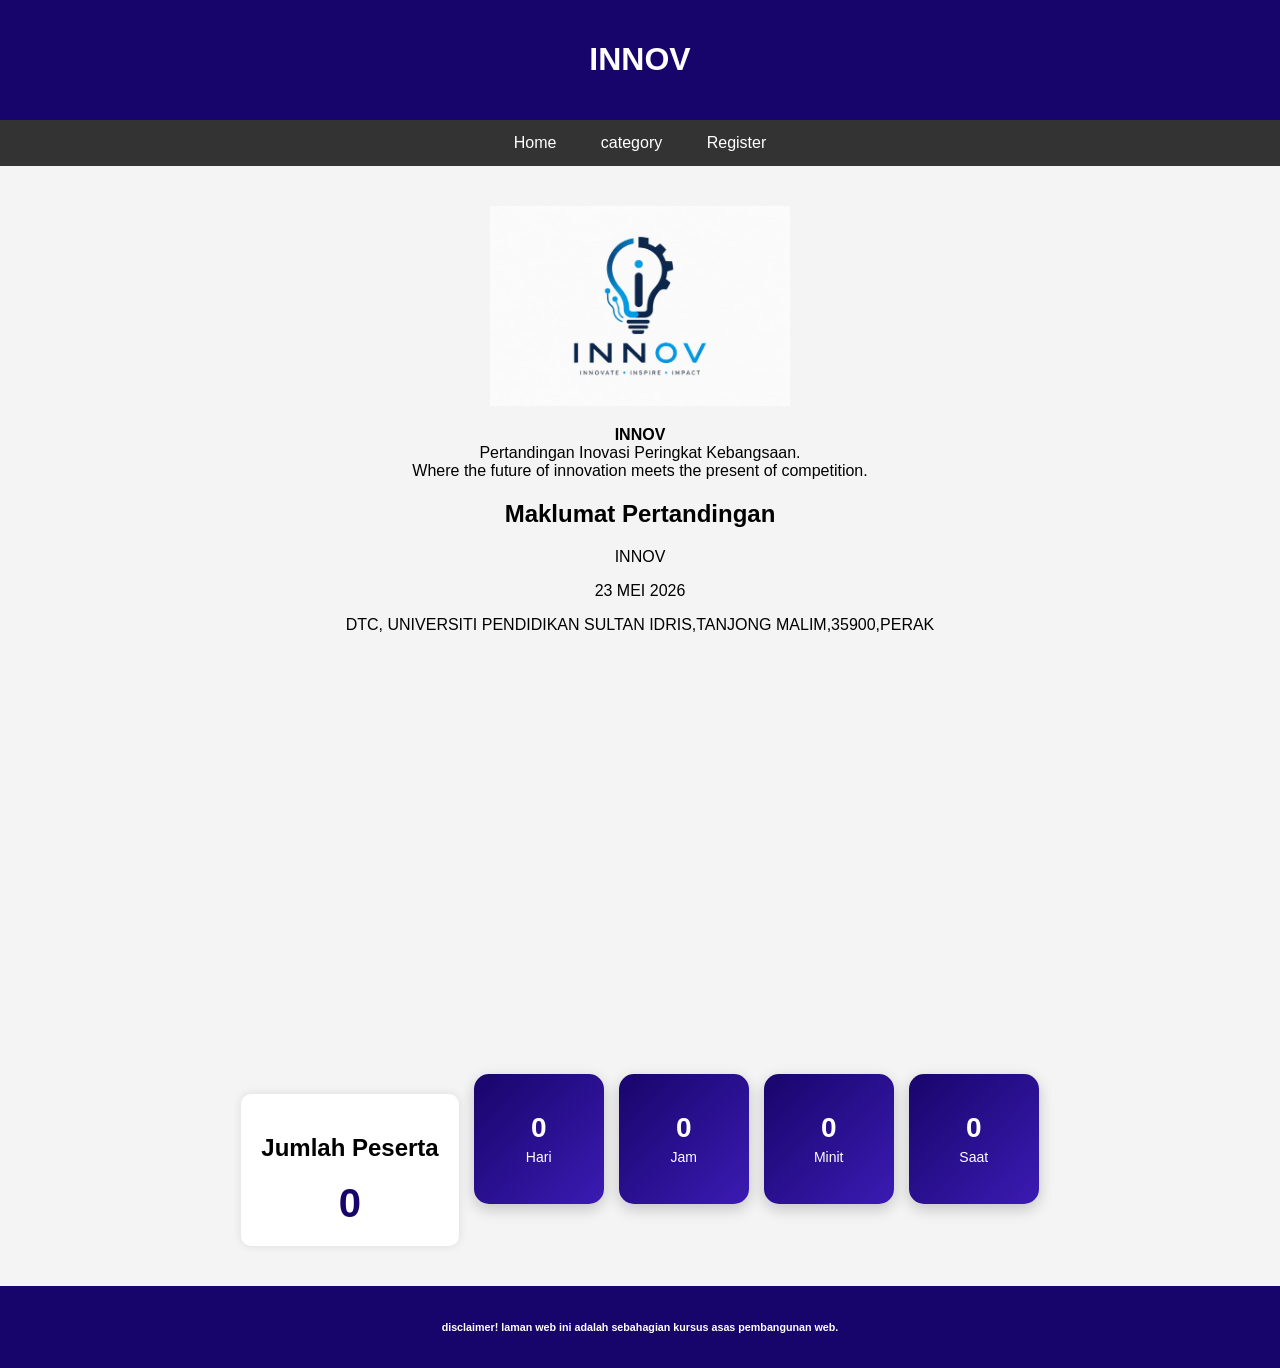
==== index.html @ 00538a69 "Add files via upload" ====
<!DOCTYPE html>
<html lang="en">
<head >
    <meta charset="UTF-8">
    <meta name="viewport" content="width=device-width, initial-scale=1.0">
    <title>Pertandingan Inovasi Peringkat Kebangsaan.</title>
    <link rel="stylesheet" href="style.css">
</head>
<body>
    <div class="header">
        <header>
            <h1>INNOV</h1>
        </header>
    </div>
    <div class="navbar">
        <nav>
            <a href="index.html" title="Home">Home</a>
            <a href="category.html" title="Category">category</a>
            <a href="register.html" title="Register">Register</a>
        </nav>
    </div>
    <div class="main">
        <main>
            <img class="logo-home" src="home-image.jpeg" alt="Logo INNOV">
            <p><strong>INNOV</strong><br>Pertandingan Inovasi Peringkat Kebangsaan.<br>Where the future of innovation meets the present of competition.</p>
            <h2>Maklumat Pertandingan</h2>
            <p>INNOV</p>
            <p>23 MEI 2026</p>
            <p>DTC, UNIVERSITI PENDIDIKAN SULTAN IDRIS,TANJONG MALIM,35900,PERAK</p>
            <iframe src="https://www.google.com/maps/embed?pb=!1m14!1m12!1m3!1d3863.898800708051!2d101.52387755050157!3d3.683491189850044!2m3!1f0!2f0!3f0!3m2!1i1024!2i768!4f13.1!5e0!3m2!1sms!2smy!4v1777476556154!5m2!1sms!2smy" ></iframe>
            <div class="countdown">
        <div class="participant-counter">
            <h2>Jumlah Peserta</h2>
            <span id="participantCount">0</span>
        </div>
        <div class="box">
            <span id="days">0</span>
            <small>Hari</small>
        </div>

        <div class="box">
            <span id="hours">0</span>
            <small>Jam</small>
        </div>

        <div class="box">
            <span id="minutes">0</span>
            <small>Minit</small>
        </div>

        <div class="box">
            <span id="seconds">0</span>
            <small>Saat</small>
        </div>
    </div>
        </main>
    </div>
    <div class="footer">
        <footer>
            <h6>disclaimer! laman web ini adalah sebahagian kursus asas pembangunan web.</h6>
        </footer>
    </div>
    <script src="script.js"></script>
</body>
</html>
---- style.css ----
*{
    text-align: center;
}
body{
    margin:0;
    font-family: Arial, sans-serif;
    background-color:#f4f4f4;
}

.header{
    background-color:#18056b;
    color:white;
    text-align:center;
    padding:20px;
}

.navbar{
    background-color:#333;
    overflow:hidden;
     display:flex;
    justify-content:center;
}

.navbar a{
    color:white;
    text-decoration:none;
    padding:14px 20px;
    display:inline-block;
}

.navbar a:hover{
    background-color:#555;
}

.main{
    padding:20px;
}

.logo-home{
    width:300px;
    max-width:90%;
    display:block;
    margin:20px auto;
}

.card{
    background:white;
    padding:20px;
    border-radius:10px;
    box-shadow:0 0 10px rgba(0,0,0,0.1);
}

.banner{
    width:100%;
    height:300px;
    object-fit:cover;
    border-radius:10px;
    margin-bottom:20px;
}
.register-picture{
    width:400px;
    height: 220px;
    object-fit:cover;
    border-radius:10px;
    margin-bottom:20px;
}
.container{
    display:flex;
    gap:20px;
    flex-wrap:wrap;
    justify-content:center;
}

.box{
    background:white;
    width:350px;
    padding:15px;
    border-radius:10px;
    box-shadow:0 0 10px rgba(0,0,0,0.1);
}

.box img{
    width:100%;
    height:200px;
    object-fit:cover;
    border-radius:10px;
}

iframe{
    width:100%;
    height:400px;
    border:0;
    border-radius:10px;
}

.google-form{
    width:100%;
    height:1500px;
    border:none;
    border-radius:10px;
}

.footer{
    background:#18056b;
    color:white;
    text-align:center;
    padding:10px;
    margin-top:20px;
}

.participant-counter{
    background:white;
    padding:20px;
    margin-top:20px;
    border-radius:10px;
    box-shadow:0 0 10px rgba(0,0,0,0.1);
}

.participant-counter span{
    font-size:40px;
    font-weight:bold;
    color:#18056b;
}

.countdown{
    display:flex;
    justify-content:center;
    gap:15px;
    margin-top:20px;
    flex-wrap:wrap;
}

.countdown .box{
    background:linear-gradient(135deg,#18056b,#3b1bb3);
    color:white;
    width:100px;
    height:100px;
    border-radius:15px;
    display:flex;
    flex-direction:column;
    justify-content:center;
    align-items:center;
    box-shadow:0 5px 15px rgba(0,0,0,0.2);
}

.countdown .box span{
    font-size:28px;
    font-weight:bold;
}

.countdown .box small{
    font-size:14px;
    margin-top:5px;
}
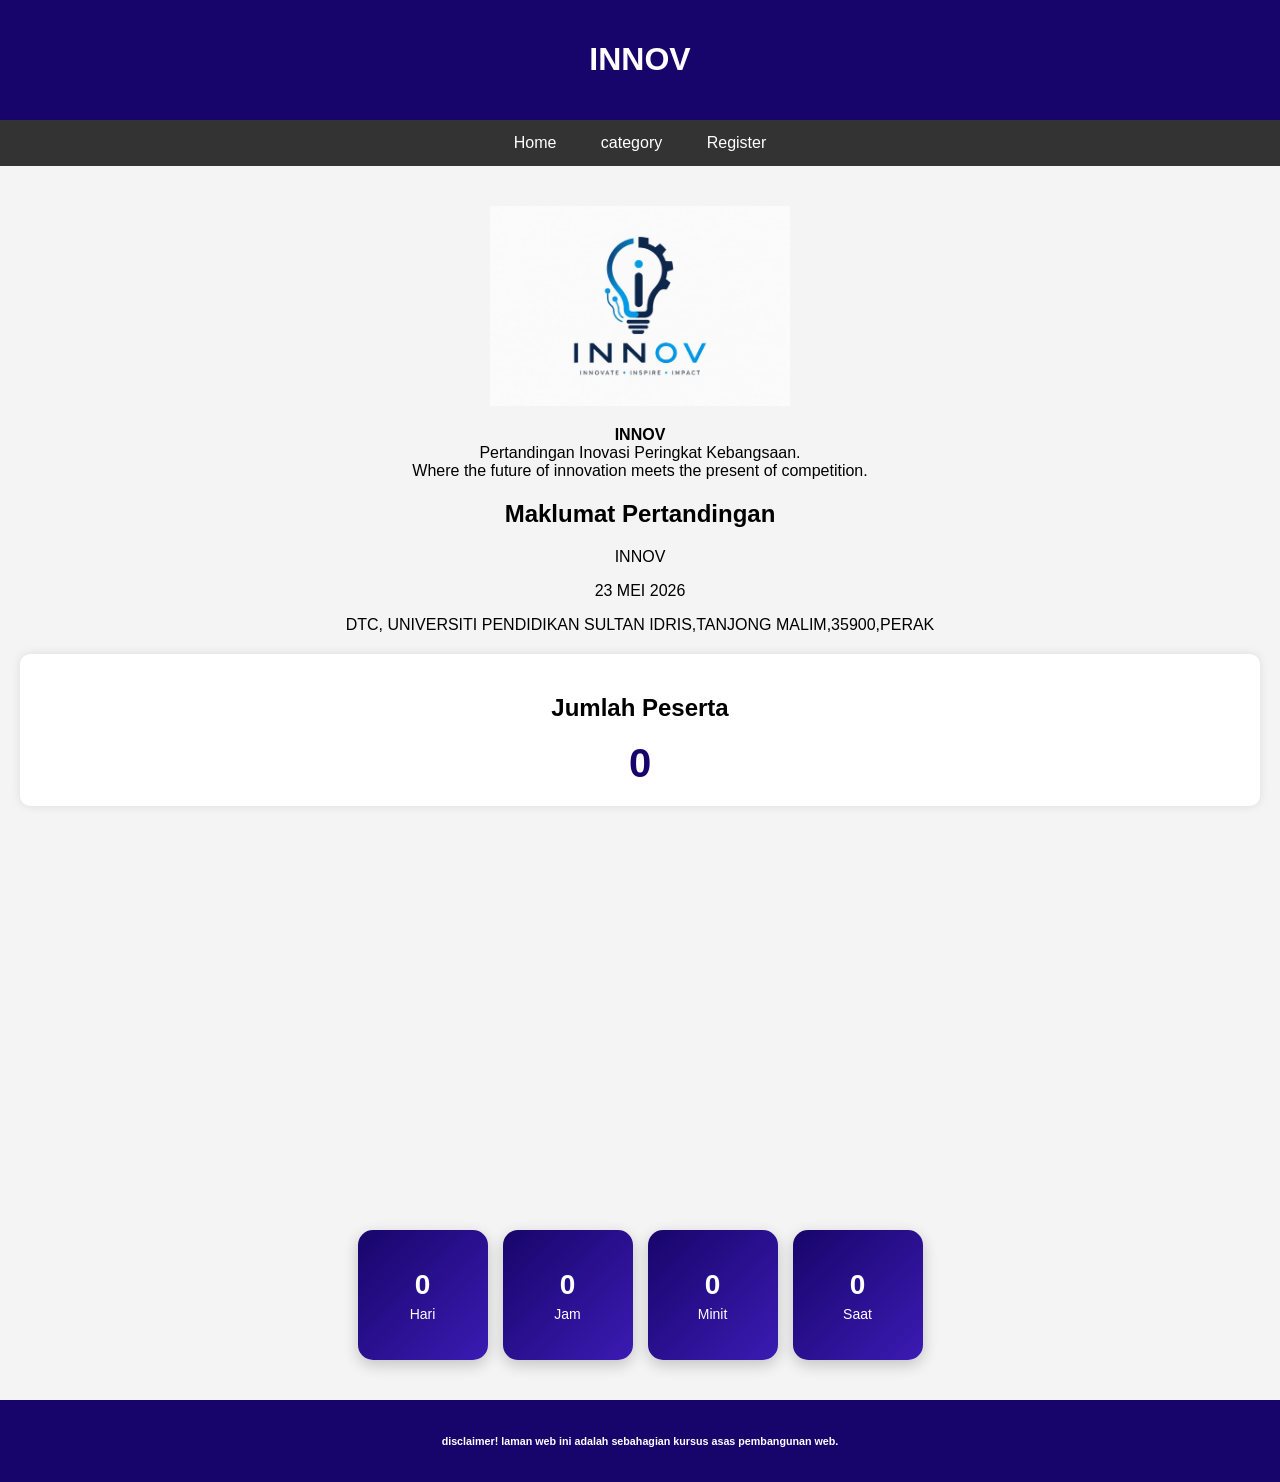
==== commit b248e944: "Update index.html" ====
--- a/index.html
+++ b/index.html
@@ -27,12 +27,13 @@
             <p>INNOV</p>
             <p>23 MEI 2026</p>
             <p>DTC, UNIVERSITI PENDIDIKAN SULTAN IDRIS,TANJONG MALIM,35900,PERAK</p>
+            <div class="participant-counter">
+            <h2>Jumlah Peserta</h2>
+            <span id="participantCount">0</span>
+            </div>
             <iframe src="https://www.google.com/maps/embed?pb=!1m14!1m12!1m3!1d3863.898800708051!2d101.52387755050157!3d3.683491189850044!2m3!1f0!2f0!3f0!3m2!1i1024!2i768!4f13.1!5e0!3m2!1sms!2smy!4v1777476556154!5m2!1sms!2smy" ></iframe>
             <div class="countdown">
-        <div class="participant-counter">
-            <h2>Jumlah Peserta</h2>
-            <span id="participantCount">0</span>
-        </div>
+       
         <div class="box">
             <span id="days">0</span>
             <small>Hari</small>
@@ -62,4 +63,4 @@
     </div>
     <script src="script.js"></script>
 </body>
-</html>+</html>
